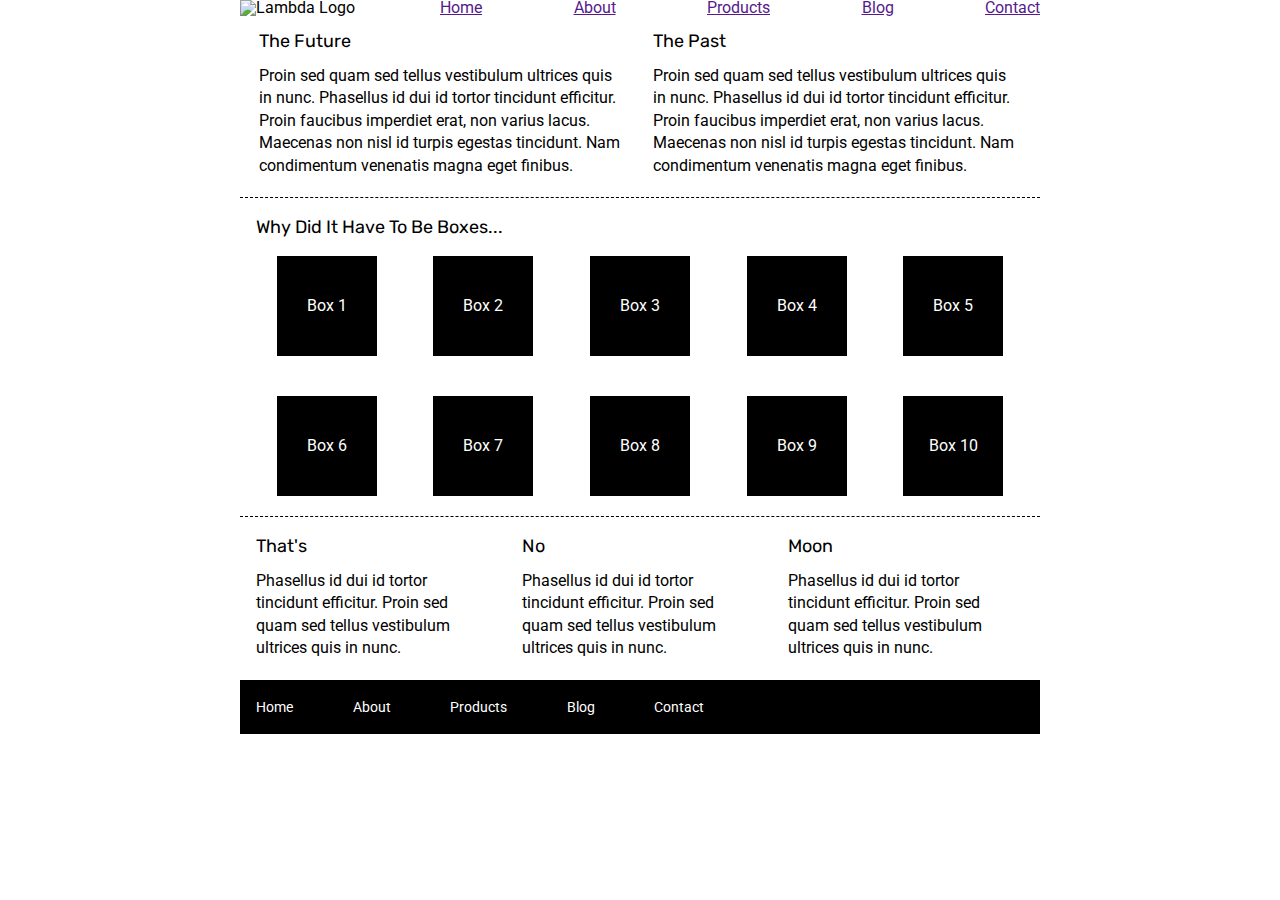
==== index.html @ c259c6b0 "Put checks on readme, made header and nav flex with nav having width 600px, header align-items basel" ====
<!doctype html>

<html lang="en">
<head>
  <meta charset="utf-8">

  <title>Sprint Challenge - Home</title>

  <link href="https://fonts.googleapis.com/css?family=Roboto|Rubik" rel="stylesheet">
  <link rel="stylesheet" href="css/index.css">

</head>

<body>
    <div class="container">
        <header>
            <img src="img/lambda-black.png" alt="Lambda Logo">
            
            <nav>
                <a href="">Home</a>
                <a href="">About</a>
                <a href="">Products</a>
                <a href="">Blog</a>
                <a href="">Contact</a>
            </nav> 
        </header>
        
        <img src="img/jumbo.jpg" alt="">

        <section class="top-content">
            <div class="text-container">
                <h2>The Future</h2>
                <p>Proin sed quam sed tellus vestibulum ultrices quis in nunc. Phasellus id dui id tortor tincidunt efficitur. Proin faucibus imperdiet erat, non varius lacus. Maecenas non nisl id turpis egestas tincidunt. Nam condimentum venenatis magna eget finibus.</p>
            </div>
            <div class="text-container">
                <h2>The Past</h2>
                <p>Proin sed quam sed tellus vestibulum ultrices quis in nunc. Phasellus id dui id tortor tincidunt efficitur. Proin faucibus imperdiet erat, non varius lacus. Maecenas non nisl id turpis egestas tincidunt. Nam condimentum venenatis magna eget finibus.</p>
            </div>
        </section>
        
        <section class="middle-content">
        
            <h2>Why Did It Have To Be Boxes...</h2>
            
            <div class="boxes">
                <div class="box">Box 1</div>
                <div class="box">Box 2</div>
                <div class="box">Box 3</div>
                <div class="box">Box 4</div>
                <div class="box">Box 5</div>
                <div class="box">Box 6</div>
                <div class="box">Box 7</div>
                <div class="box">Box 8</div>
                <div class="box">Box 9</div>
                <div class="box">Box 10</div>
            </div>
        
        </section>

        <section class="bottom-content">

            <div class="text-container">
                <h2>That's</h2>
                <p>Phasellus id dui id tortor tincidunt efficitur. Proin sed quam sed tellus vestibulum ultrices quis in nunc.</p>
            </div>
            <div class="text-container">
                <h2>No</h2>
                <p>Phasellus id dui id tortor tincidunt efficitur. Proin sed quam sed tellus vestibulum ultrices quis in nunc.</p>
            </div>
            <div class="text-container">
                <h2>Moon</h2>
                <p>Phasellus id dui id tortor tincidunt efficitur. Proin sed quam sed tellus vestibulum ultrices quis in nunc.</p>
            </div>

        </section>
        
        <footer>
            <nav>
                <a href="#">Home</a>
                <a href="#">About</a>
                <a href="#">Products</a>
                <a href="#">Blog</a>
                <a href="#">Contact</a>
            </nav>
        </footer>
    </div><!-- container -->        
</body>
</html>
---- css/index.css ----
/* http://meyerweb.com/eric/tools/css/reset/ 
   v2.0 | 20110126
   License: none (public domain)
*/

html, body, div, span, applet, object, iframe,
h1, h2, h3, h4, h5, h6, p, blockquote, pre,
a, abbr, acronym, address, big, cite, code,
del, dfn, em, img, ins, kbd, q, s, samp,
small, strike, strong, sub, sup, tt, var,
b, u, i, center,
dl, dt, dd, ol, ul, li,
fieldset, form, label, legend,
table, caption, tbody, tfoot, thead, tr, th, td,
article, aside, canvas, details, embed, 
figure, figcaption, footer, header, hgroup, 
menu, nav, output, ruby, section, summary,
time, mark, audio, video {
	margin: 0;
	padding: 0;
	border: 0;
	font-size: 100%;
	font: inherit;
	vertical-align: baseline;
}
/* HTML5 display-role reset for older browsers */
article, aside, details, figcaption, figure, 
footer, header, hgroup, menu, nav, section {
	display: block;
}
body {
	line-height: 1;
}
ol, ul {
	list-style: none;
}
blockquote, q {
	quotes: none;
}
blockquote:before, blockquote:after,
q:before, q:after {
	content: '';
	content: none;
}
table {
	border-collapse: collapse;
	border-spacing: 0;
}

* {
    box-sizing: border-box;
}

html, body {
    height: 100%;
    font-family: 'Roboto', sans-serif;
}

h1, h2, h3, h4, h5 {
    font-size: 18px;
    margin-bottom: 15px;
    font-family: 'Rubik', sans-serif;
}

p {
    line-height: 1.4;
}

.container {
    width: 800px;
    margin: 0 auto;
}

header{
    display: flex;
    justify-content: space-between;
    align-items: baseline;
}

nav{
    display: flex;
    width: 600px;
    justify-content: space-between;
}

.top-content {
    display: flex;
    flex-wrap: wrap;
    justify-content: space-evenly;
    margin-bottom: 20px;
    border-bottom: 1px dashed black;
}

.top-content .text-container {
    width: 48%;
    padding: 0 1%;
    padding-bottom: 20px;  
}

.middle-content {
    margin-bottom: 20px;
    border-bottom: 1px dashed black;
}

.middle-content h2 {
    padding: 0 2%;
    margin-bottom: 0;
}

.middle-content .boxes {
    display: flex;
    flex-wrap: wrap;
    justify-content: space-evenly;
}

.middle-content .boxes .box {
    width: 12.5%;
    height: 100px;
    background: black;
    margin: 20px 2.5%;
    color: white;
    display: flex;
    align-items: center;
    justify-content: center;
}

.bottom-content {
    display: flex;
    margin: 0 2% 20px;
    justify-content: space-around;
}

.bottom-content .text-container {
    padding-right: 4%;
}

.bottom-content .text-container:last-child {
    padding-right: 0;
}

footer {
    width: 100%;
    background: black;
}

footer nav {
    width: 60%;
    display: flex;
    justify-content: space-between;
    align-items: center;
    padding: 20px 2%;
    font-size: 14px;
}

footer nav a {
    color: white;
    text-decoration: none;
}
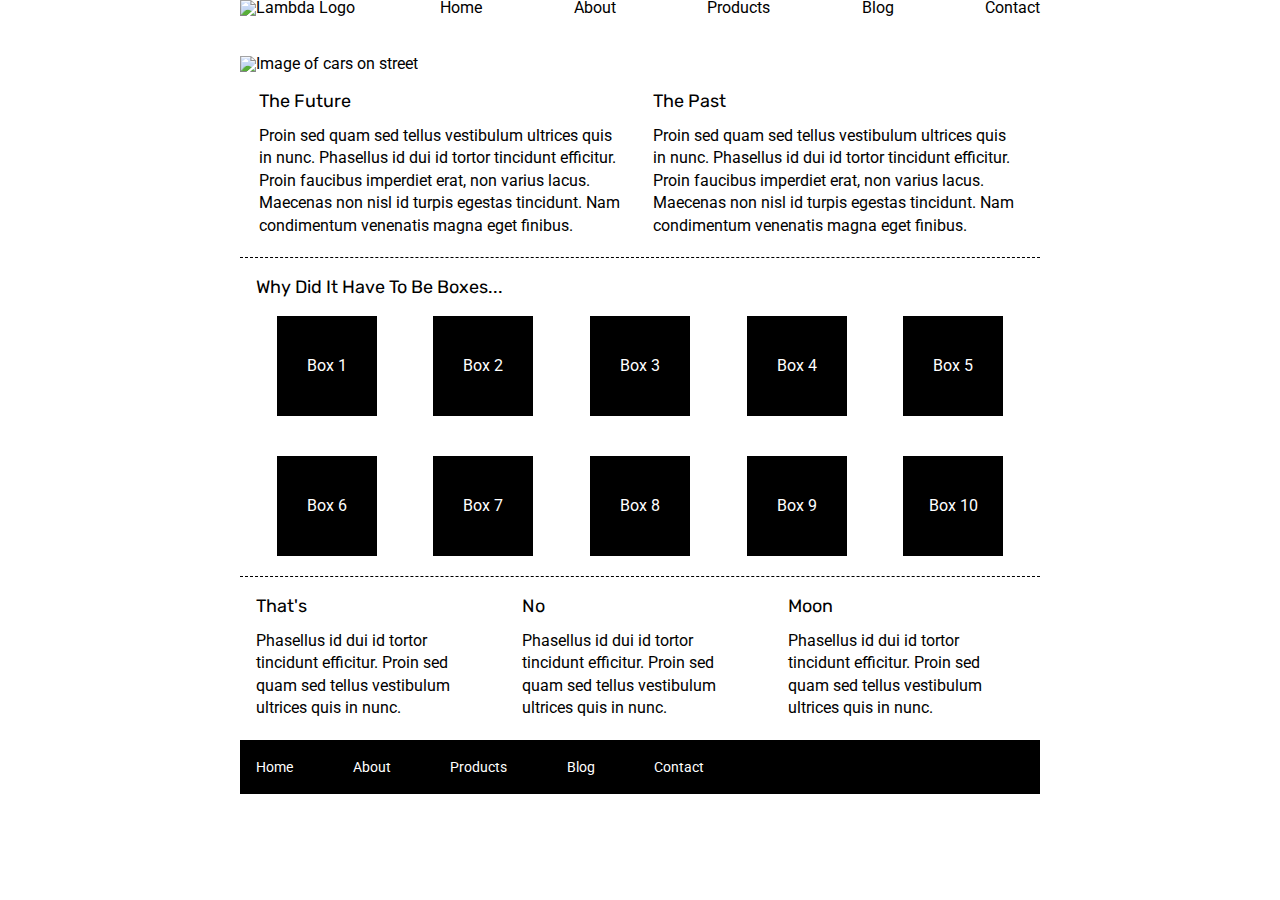
==== commit 4a8c7c8b: "Add css to increase margin of img Jumbo.jpg, copied head from index.html to about.html as well as Ju" ====
--- a/index.html
+++ b/index.html
@@ -14,7 +14,7 @@
 <body>
     <div class="container">
         <header>
-            <img src="img/lambda-black.png" alt="Lambda Logo">
+            <img id = "Logo" src="img/lambda-black.png" alt="Lambda Logo">
             
             <nav>
                 <a href="">Home</a>
@@ -24,8 +24,8 @@
                 <a href="">Contact</a>
             </nav> 
         </header>
-        
-        <img src="img/jumbo.jpg" alt="">
+
+        <img class = "Jumbo-img" src="img/jumbo.jpg" alt="Image of cars on street">
 
         <section class="top-content">
             <div class="text-container">
--- a/css/index.css
+++ b/css/index.css
@@ -83,6 +83,16 @@
     justify-content: space-between;
 }
 
+nav a{
+    text-decoration: none;
+    color: black;
+}
+
+.Jumbo-img{
+    margin-top: 40px;
+    margin-bottom: 20px;
+}
+
 .top-content {
     display: flex;
     flex-wrap: wrap;
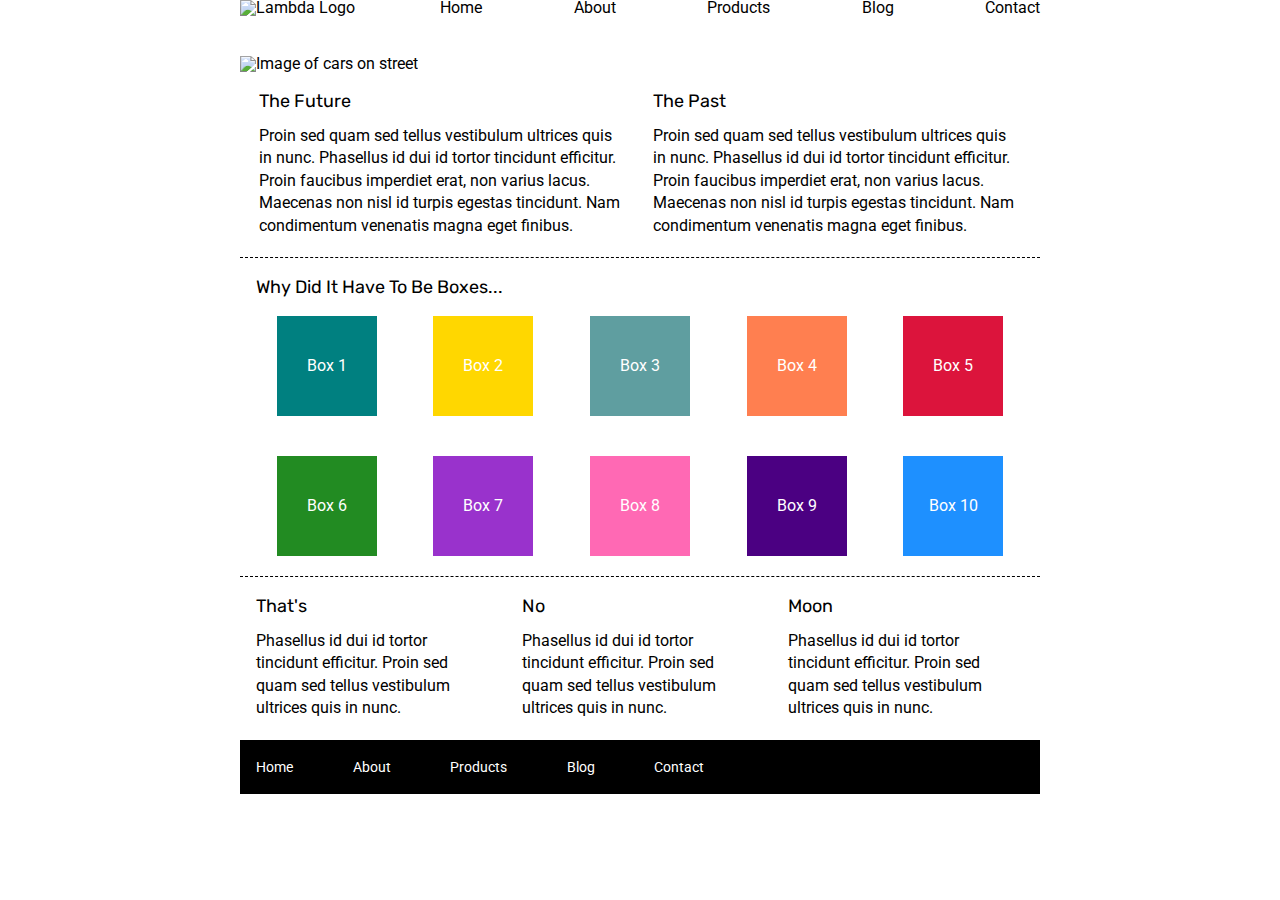
==== commit 01a73c69: "Add check marks on readme, add more space to bottom text in about.html, add color to boxes in index." ====
--- a/index.html
+++ b/index.html
@@ -18,7 +18,7 @@
             
             <nav>
                 <a href="">Home</a>
-                <a href="">About</a>
+                <a href="about.html">About</a>
                 <a href="">Products</a>
                 <a href="">Blog</a>
                 <a href="">Contact</a>
@@ -43,16 +43,16 @@
             <h2>Why Did It Have To Be Boxes...</h2>
             
             <div class="boxes">
-                <div class="box">Box 1</div>
-                <div class="box">Box 2</div>
-                <div class="box">Box 3</div>
-                <div class="box">Box 4</div>
-                <div class="box">Box 5</div>
-                <div class="box">Box 6</div>
-                <div class="box">Box 7</div>
-                <div class="box">Box 8</div>
-                <div class="box">Box 9</div>
-                <div class="box">Box 10</div>
+                <div id = "teal" class="box">Box 1</div>
+                <div id = "gold" class="box">Box 2</div>
+                <div id = "cadetblue" class="box">Box 3</div>
+                <div id = "coral" class="box">Box 4</div>
+                <div id = "crimson" class="box">Box 5</div>
+                <div id = "forestgreen" class="box">Box 6</div>
+                <div id = "darkorchid" class="box">Box 7</div>
+                <div id = "hotpink" class="box">Box 8</div>
+                <div id = "indigo" class="box">Box 9</div>
+                <div id = "dodgerblue" class="box">Box 10</div>
             </div>
         
         </section>
--- a/css/index.css
+++ b/css/index.css
@@ -71,6 +71,11 @@
     margin: 0 auto;
 }
 
+.about-page{
+    display: flex;
+    flex-direction: column;
+}
+
 header{
     display: flex;
     justify-content: space-between;
@@ -88,6 +93,14 @@
     color: black;
 }
 
+#aboutSection div{
+    padding-bottom: 20px;
+}
+
+.border-bottom{
+    border-bottom: 1px dashed black;
+}
+
 .Jumbo-img{
     margin-top: 40px;
     margin-bottom: 20px;
@@ -99,6 +112,10 @@
     justify-content: space-evenly;
     margin-bottom: 20px;
     border-bottom: 1px dashed black;
+}
+
+.top-bottom-text-section{
+    margin: 0 2% 20px;
 }
 
 .top-content .text-container {
@@ -112,9 +129,18 @@
     border-bottom: 1px dashed black;
 }
 
+.middle-content .about-h2{
+    margin-top: 20px;
+    padding: 0;
+}
+
 .middle-content h2 {
     padding: 0 2%;
     margin-bottom: 0;
+}
+
+.middle-content p{
+    padding: 20px 0;
 }
 
 .middle-content .boxes {
@@ -134,6 +160,70 @@
     justify-content: center;
 }
 
+.middle-content .boxes div{
+    display: flex;
+    flex-direction: column;
+    align-items: flex-start;
+    width: 370px;
+    margin-bottom: 30px;
+}
+
+#teal{
+    background: teal;
+}
+
+#gold{
+    background: gold;
+}
+
+#cadetblue{
+    background: cadetblue;
+}
+
+#coral{
+    background: coral;
+}
+
+#crimson{
+    background: crimson;
+}
+
+#forestgreen{
+    background: forestgreen;
+}
+
+#darkorchid{
+    background: darkorchid;
+}
+
+#hotpink{
+    background: hotpink;
+}
+
+#indigo{
+    background: indigo;
+}
+
+#dodgerblue{
+    background: dodgerblue;
+}
+
+button{
+    margin-bottom: 20px;
+    padding: 10px 20px;
+    border-radius: 5px;
+    border: 1px solid black;
+    background: white;
+}
+
+#removeBorderBottom{
+    border: none;
+}
+
+#biggerMargin{
+    margin-bottom: 50px;
+}
+
 .bottom-content {
     display: flex;
     margin: 0 2% 20px;
